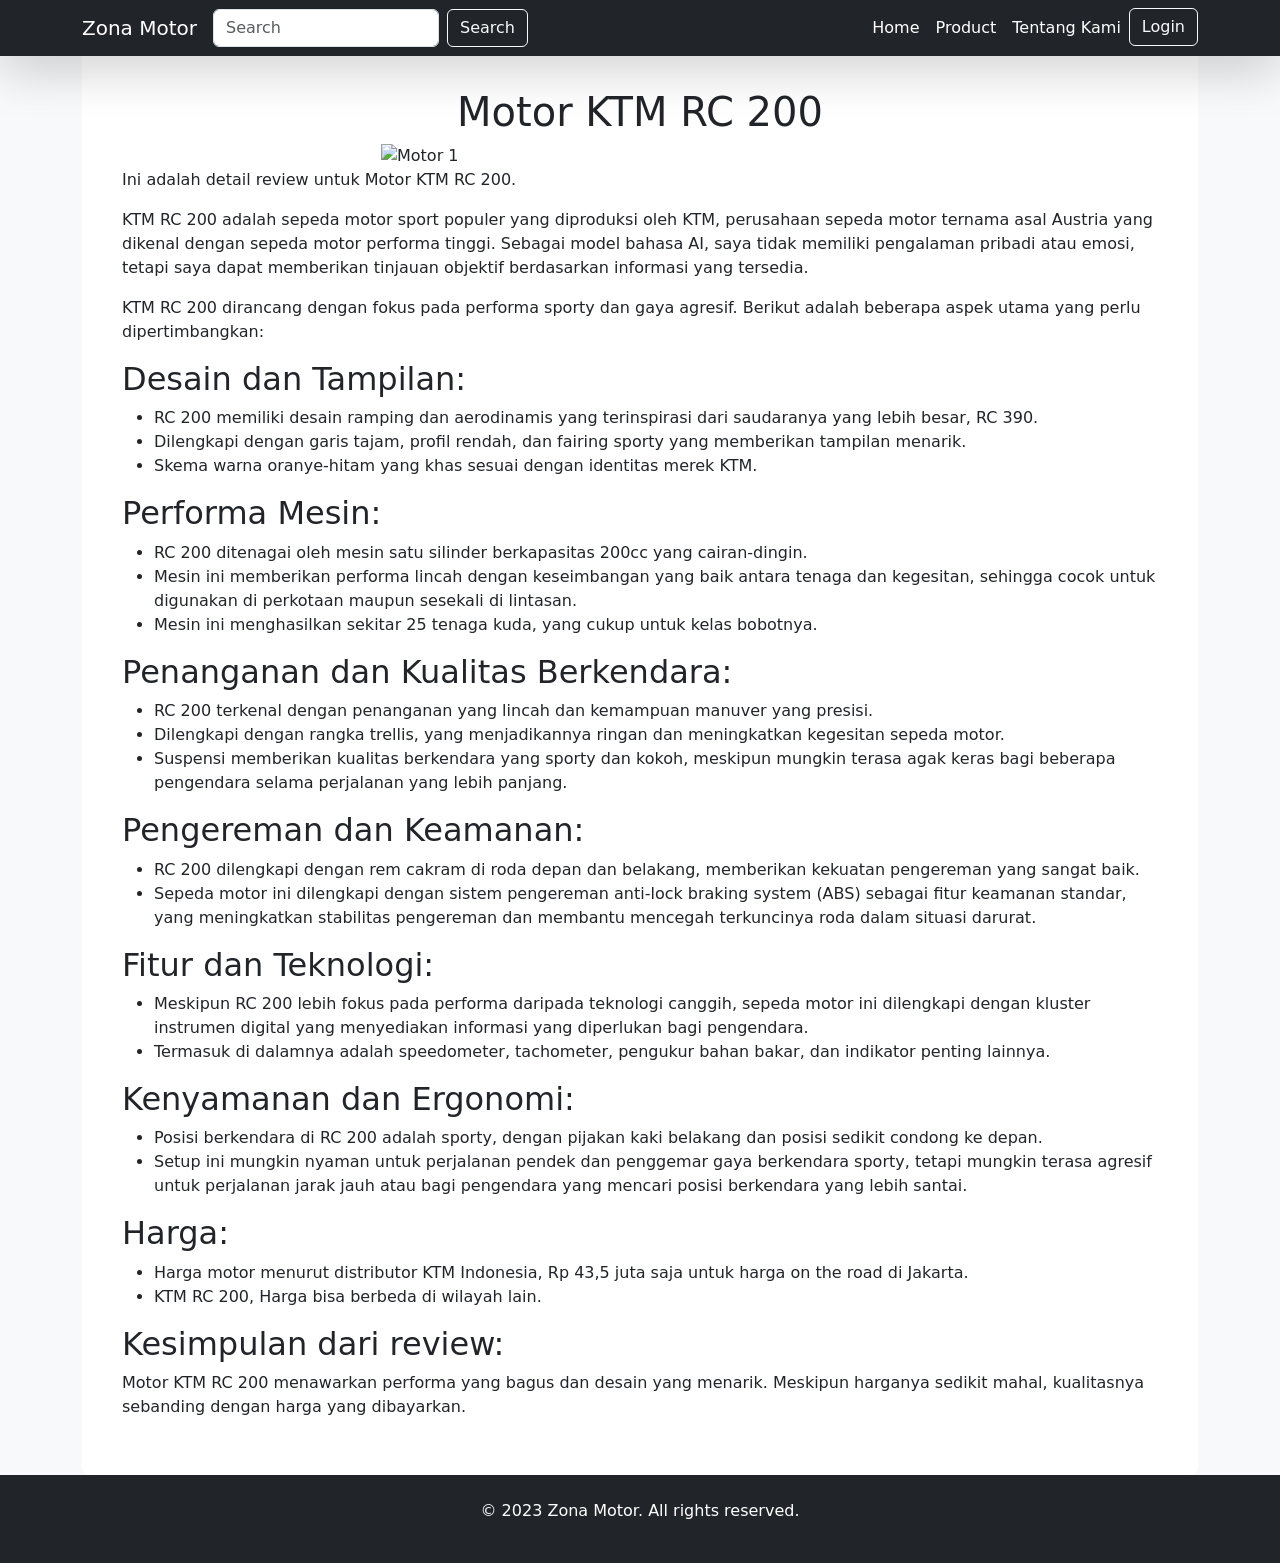
==== motor1.html @ a429eddb "Add files via upload" ====
<!DOCTYPE html>
<html lang="en">

<head>
  <meta charset="UTF-8">
  <meta name="viewport" content="width=device-width, initial-scale=1.0">
  <title>Zona Motor</title>
  <link rel="stylesheet" href="https://cdn.jsdelivr.net/npm/bootstrap@5.3.0/dist/css/bootstrap.min.css">
  <style>
    body {
      background-color: #f8f9fa;
    }

    .navbar {
      background-color: #343a40;
    }

    .navbar .nav-link {
      color: #fff;
    }

    section {
      background-color: #fff;
      padding: 30px;
      margin-bottom: 30px;
      border-radius: 8px;
      box-shadow: 0 2px 4px rgba(0, 0, 0, 0.1);
    }

    footer {
      background-color: #343a40;
      color: #fff;
      padding: 20px;
      text-align: center;
    }

    /* New box container style */
    .box-container {
      background-color: #fff;
      padding: 40px;
      border-radius: 8px;
      box-shadow: 0 0px 0px rgba(0, 0, 0, 0.1);
      margin-bottom: 0px;
    }

    .specification {
      font-weight: bold;
    }
  </style>
</head>

<body>
  <nav class="navbar navbar-expand-lg navbar-dark bg-dark shadow-lg fixed-top">
    <div class="container">
      <a class="navbar-brand" href="#">Zona Motor</a>
      <button class="navbar-toggler" type="button" data-bs-toggle="collapse" data-bs-target="#navbarNav"
        aria-controls="navbarNav" aria-expanded="false" aria-label="Toggle navigation">
        <span class="navbar-toggler-icon"></span>
      </button>
      <ul class="navbar-nav ms-auto">
        <li class="nav-item">
          <form id="searchForm" class="d-flex">
            <input class="form-control me-2" type="search" name="search" placeholder="Search" aria-label="Search">
            <button class="btn btn-outline-light" type="submit">Search</button>
          </form>
        </li>
      </ul>
      <div class="collapse navbar-collapse" id="navbarNav">
        <ul class="navbar-nav ms-auto">
          <li class="nav-item">
            <a class="nav-link" href="Home.html">Home</a>
          </li>
          <li class="nav-item">
            <a class="nav-link" href="Product.html">Product</a>
          </li>
          <li class="nav-item">
            <a class="nav-link" href="tentang kami.html">Tentang Kami</a>
          </li>
          <li class="nav-item">
            <form id="loginForm" class="d-flex" action="Login.html">
              <button class="btn btn-outline-light" type="submit">Login</button>
            </form>
          </li>
        </ul>
      </div>
    </div>
  </nav>

  <div class="container mt-5">
    <div class="box-container">
      <h1 class="text-center">Motor KTM RC 200</h1>
      <img src="asset/motor1.png" alt="Motor 1" style="max-width: 50%; display: block; margin: 0 auto;">

      <p>Ini adalah detail review untuk Motor KTM RC 200.</p>
      <p>KTM RC 200 adalah sepeda motor sport populer yang diproduksi oleh KTM, perusahaan sepeda motor ternama asal Austria yang dikenal dengan sepeda motor performa tinggi. Sebagai model bahasa AI, saya tidak memiliki pengalaman pribadi atau emosi, tetapi saya dapat memberikan tinjauan objektif berdasarkan informasi yang tersedia.</p>
      <p>KTM RC 200 dirancang dengan fokus pada performa sporty dan gaya agresif. Berikut adalah beberapa aspek utama yang perlu dipertimbangkan:</p>
      <h2>Desain dan Tampilan:</h2>
      <ul>
        <li>RC 200 memiliki desain ramping dan aerodinamis yang terinspirasi dari saudaranya yang lebih besar, RC 390.</li>
        <li>Dilengkapi dengan garis tajam, profil rendah, dan fairing sporty yang memberikan tampilan menarik.</li>
        <li>Skema warna oranye-hitam yang khas sesuai dengan identitas merek KTM.</li>
      </ul>
      <h2>Performa Mesin:</h2>
      <ul>
        <li>RC 200 ditenagai oleh mesin satu silinder berkapasitas 200cc yang cairan-dingin.</li>
        <li>Mesin ini memberikan performa lincah dengan keseimbangan yang baik antara tenaga dan kegesitan, sehingga cocok untuk digunakan di perkotaan maupun sesekali di lintasan.</li>
        <li>Mesin ini menghasilkan sekitar 25 tenaga kuda, yang cukup untuk kelas bobotnya.</li>
      </ul>
      <h2>Penanganan dan Kualitas Berkendara:</h2>
      <ul>
        <li>RC 200 terkenal dengan penanganan yang lincah dan kemampuan manuver yang presisi.</li>
        <li>Dilengkapi dengan rangka trellis, yang menjadikannya ringan dan meningkatkan kegesitan sepeda motor.</li>
        <li>Suspensi memberikan kualitas berkendara yang sporty dan kokoh, meskipun mungkin terasa agak keras bagi beberapa pengendara selama perjalanan yang lebih panjang.</li>
      </ul>
      <h2>Pengereman dan Keamanan:</h2>
      <ul>
        <li>RC 200 dilengkapi dengan rem cakram di roda depan dan belakang, memberikan kekuatan pengereman yang sangat baik.</li>
        <li>Sepeda motor ini dilengkapi dengan sistem pengereman anti-lock braking system (ABS) sebagai fitur keamanan standar, yang meningkatkan stabilitas pengereman dan membantu mencegah terkuncinya roda dalam situasi darurat.</li>
      </ul>
      <h2>Fitur dan Teknologi:</h2>
      <ul>
        <li>Meskipun RC 200 lebih fokus pada performa daripada teknologi canggih, sepeda motor ini dilengkapi dengan kluster instrumen digital yang menyediakan informasi yang diperlukan bagi pengendara.</li>
        <li>Termasuk di dalamnya adalah speedometer, tachometer, pengukur bahan bakar, dan indikator penting lainnya.</li>
      </ul>
      <h2>Kenyamanan dan Ergonomi:</h2>
      <ul>
        <li>Posisi berkendara di RC 200 adalah sporty, dengan pijakan kaki belakang dan posisi sedikit condong ke depan.</li>
        <li>Setup ini mungkin nyaman untuk perjalanan pendek dan penggemar gaya berkendara sporty, tetapi mungkin terasa agresif untuk perjalanan jarak jauh atau bagi pengendara yang mencari posisi berkendara yang lebih santai.</li>
      </ul>
      <h2>Harga:</h2>
      <ul>
        <li>Harga motor menurut distributor KTM Indonesia, Rp 43,5 juta saja untuk harga on the road di Jakarta.</li>
        <li>KTM RC 200, Harga bisa berbeda di wilayah lain.</li>
      </ul>
      <h2>Kesimpulan dari review:</h2>
      <p>Motor KTM RC 200 menawarkan performa yang bagus dan desain yang menarik. Meskipun harganya sedikit mahal, kualitasnya sebanding dengan harga yang dibayarkan.</p>
    </div>
  </div>

  <!-- Footer Section -->
  <footer class="bg-dark text-white py-4">
    <div class="container text-center">
      <p>&copy; 2023 Zona Motor. All rights reserved.</p>
    </div>
  </footer>

  <!-- Bootstrap JS -->
  <script src="https://cdn.jsdelivr.net/npm/bootstrap@5.3.0/dist/js/bootstrap.bundle.min.js"></script>
</body>

</html>
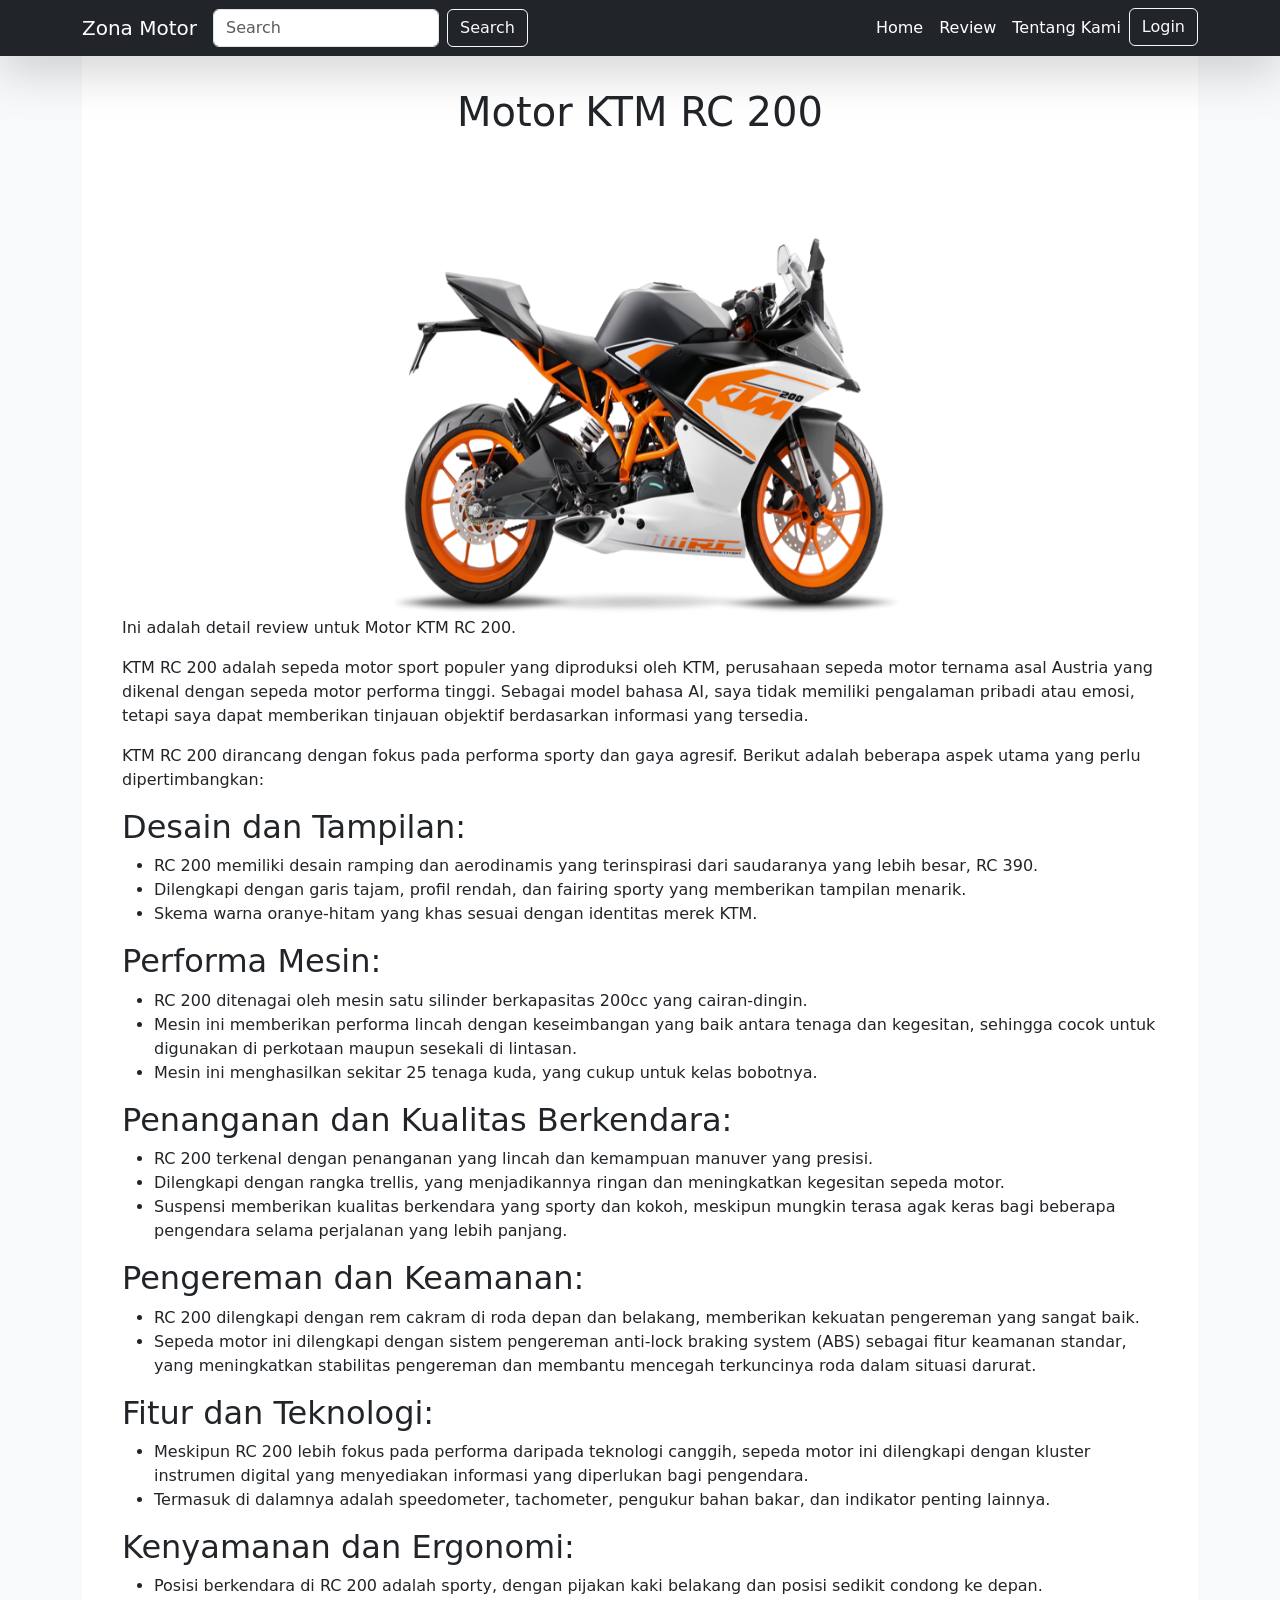
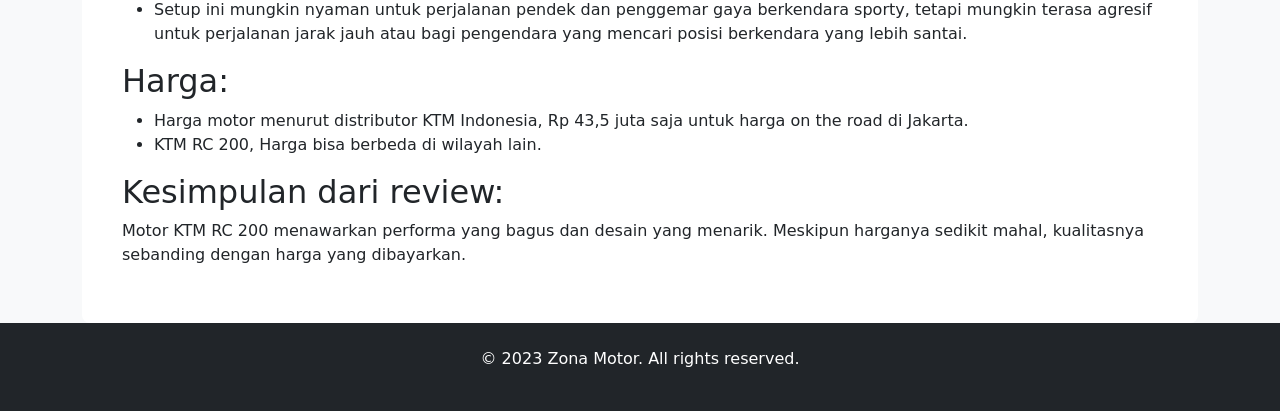
==== commit d24e8528: "Update motor1.html" ====
--- a/motor1.html
+++ b/motor1.html
@@ -71,7 +71,7 @@
             <a class="nav-link" href="Home.html">Home</a>
           </li>
           <li class="nav-item">
-            <a class="nav-link" href="Product.html">Product</a>
+            <a class="nav-link" href="Product.html">Review</a>
           </li>
           <li class="nav-item">
             <a class="nav-link" href="tentang kami.html">Tentang Kami</a>
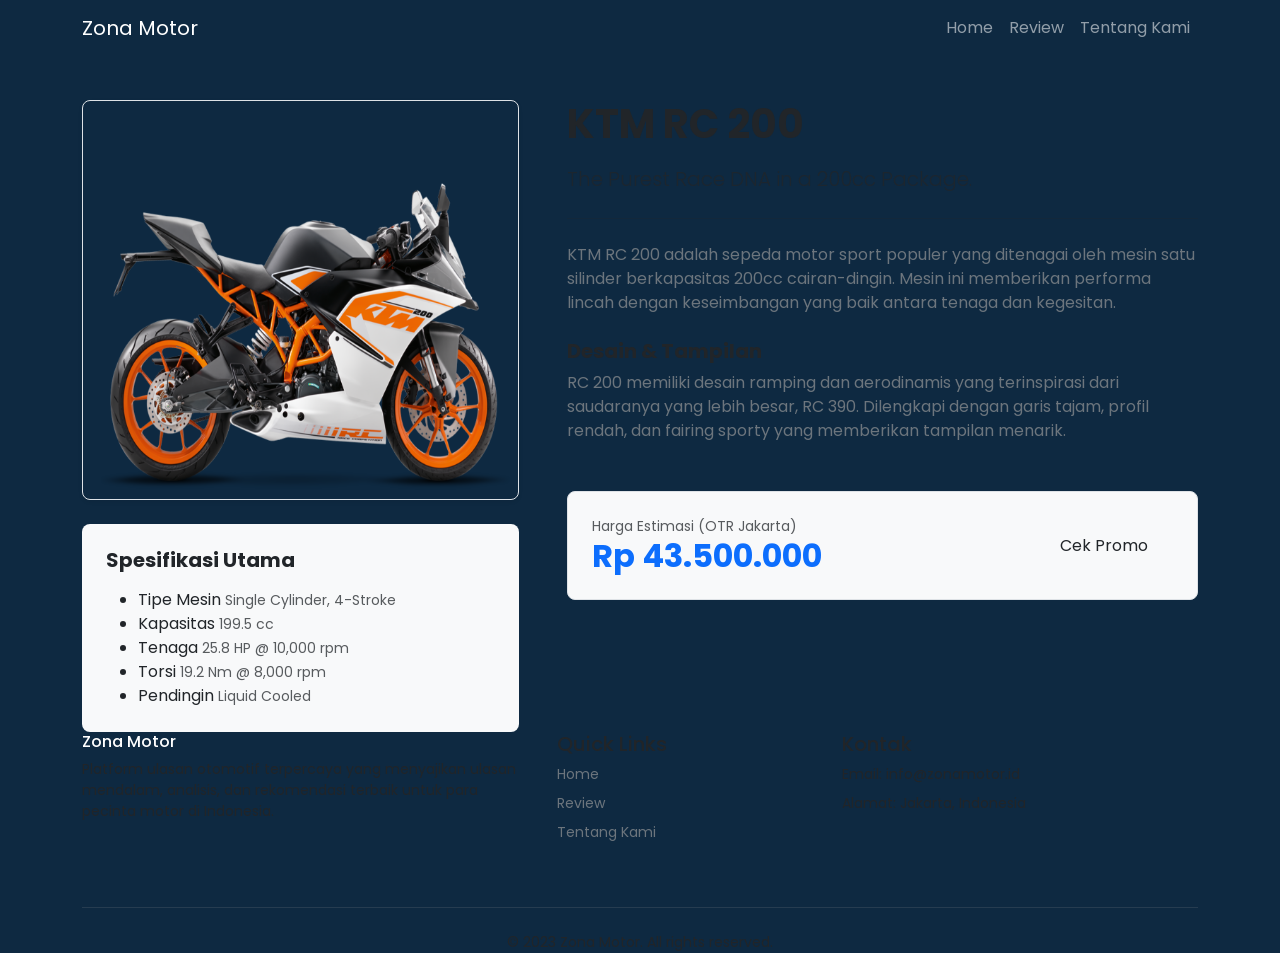
==== commit 9f47bba7: "Update motor1.html" ====
--- a/motor1.html
+++ b/motor1.html
@@ -4,149 +4,100 @@
 <head>
   <meta charset="UTF-8">
   <meta name="viewport" content="width=device-width, initial-scale=1.0">
-  <title>Zona Motor</title>
+  <title>Review KTM RC 200 | Zona Motor</title>
   <link rel="stylesheet" href="https://cdn.jsdelivr.net/npm/bootstrap@5.3.0/dist/css/bootstrap.min.css">
-  <style>
-    body {
-      background-color: #f8f9fa;
-    }
-
-    .navbar {
-      background-color: #343a40;
-    }
-
-    .navbar .nav-link {
-      color: #fff;
-    }
-
-    section {
-      background-color: #fff;
-      padding: 30px;
-      margin-bottom: 30px;
-      border-radius: 8px;
-      box-shadow: 0 2px 4px rgba(0, 0, 0, 0.1);
-    }
-
-    footer {
-      background-color: #343a40;
-      color: #fff;
-      padding: 20px;
-      text-align: center;
-    }
-
-    /* New box container style */
-    .box-container {
-      background-color: #fff;
-      padding: 40px;
-      border-radius: 8px;
-      box-shadow: 0 0px 0px rgba(0, 0, 0, 0.1);
-      margin-bottom: 0px;
-    }
-
-    .specification {
-      font-weight: bold;
-    }
-  </style>
+  <link rel="stylesheet" href="styles.css">
 </head>
 
 <body>
-  <nav class="navbar navbar-expand-lg navbar-dark bg-dark shadow-lg fixed-top">
+  <nav class="navbar navbar-expand-lg navbar-dark fixed-top">
     <div class="container">
-      <a class="navbar-brand" href="#">Zona Motor</a>
-      <button class="navbar-toggler" type="button" data-bs-toggle="collapse" data-bs-target="#navbarNav"
-        aria-controls="navbarNav" aria-expanded="false" aria-label="Toggle navigation">
+      <a class="navbar-brand" href="Home.html">Zona Motor</a>
+      <button class="navbar-toggler" type="button" data-bs-toggle="collapse" data-bs-target="#navbarNav">
         <span class="navbar-toggler-icon"></span>
       </button>
-      <ul class="navbar-nav ms-auto">
-        <li class="nav-item">
-          <form id="searchForm" class="d-flex">
-            <input class="form-control me-2" type="search" name="search" placeholder="Search" aria-label="Search">
-            <button class="btn btn-outline-light" type="submit">Search</button>
-          </form>
-        </li>
-      </ul>
       <div class="collapse navbar-collapse" id="navbarNav">
-        <ul class="navbar-nav ms-auto">
-          <li class="nav-item">
-            <a class="nav-link" href="Home.html">Home</a>
-          </li>
-          <li class="nav-item">
-            <a class="nav-link" href="Product.html">Review</a>
-          </li>
-          <li class="nav-item">
-            <a class="nav-link" href="tentang kami.html">Tentang Kami</a>
-          </li>
-          <li class="nav-item">
-            <form id="loginForm" class="d-flex" action="Login.html">
-              <button class="btn btn-outline-light" type="submit">Login</button>
-            </form>
-          </li>
+        <ul class="navbar-nav ms-auto align-items-center">
+          <li class="nav-item"><a class="nav-link" href="Home.html">Home</a></li>
+          <li class="nav-item"><a class="nav-link" href="Product.html">Review</a></li>
+          <li class="nav-item"><a class="nav-link" href="tentang kami.html">Tentang Kami</a></li>
         </ul>
       </div>
     </div>
   </nav>
 
-  <div class="container mt-5">
+  <div class="container" style="margin-top: 100px;">
     <div class="box-container">
-      <h1 class="text-center">Motor KTM RC 200</h1>
-      <img src="asset/motor1.png" alt="Motor 1" style="max-width: 50%; display: block; margin: 0 auto;">
+      <div class="row g-5">
+        <div class="col-lg-5">
+            <div class="p-2 border rounded-3 shadow-sm mb-4">
+                <img src="asset/motor1.png" alt="Motor 1" class="img-fluid rounded">
+            </div>
+            
+            <div class="bg-light p-4 rounded-3">
+                <h5 class="fw-bold mb-3">Spesifikasi Utama</h5>
+                <ul class="spec-list mb-0">
+                    <li><span class="spec-label">Tipe Mesin</span> <span class="small text-muted">Single Cylinder, 4-Stroke</span></li>
+                    <li><span class="spec-label">Kapasitas</span> <span class="small text-muted">199.5 cc</span></li>
+                    <li><span class="spec-label">Tenaga</span> <span class="small text-muted">25.8 HP @ 10,000 rpm</span></li>
+                    <li><span class="spec-label">Torsi</span> <span class="small text-muted">19.2 Nm @ 8,000 rpm</span></li>
+                    <li><span class="spec-label">Pendingin</span> <span class="small text-muted">Liquid Cooled</span></li>
+                </ul>
+            </div>
+        </div>
 
-      <p>Ini adalah detail review untuk Motor KTM RC 200.</p>
-      <p>KTM RC 200 adalah sepeda motor sport populer yang diproduksi oleh KTM, perusahaan sepeda motor ternama asal Austria yang dikenal dengan sepeda motor performa tinggi. Sebagai model bahasa AI, saya tidak memiliki pengalaman pribadi atau emosi, tetapi saya dapat memberikan tinjauan objektif berdasarkan informasi yang tersedia.</p>
-      <p>KTM RC 200 dirancang dengan fokus pada performa sporty dan gaya agresif. Berikut adalah beberapa aspek utama yang perlu dipertimbangkan:</p>
-      <h2>Desain dan Tampilan:</h2>
-      <ul>
-        <li>RC 200 memiliki desain ramping dan aerodinamis yang terinspirasi dari saudaranya yang lebih besar, RC 390.</li>
-        <li>Dilengkapi dengan garis tajam, profil rendah, dan fairing sporty yang memberikan tampilan menarik.</li>
-        <li>Skema warna oranye-hitam yang khas sesuai dengan identitas merek KTM.</li>
-      </ul>
-      <h2>Performa Mesin:</h2>
-      <ul>
-        <li>RC 200 ditenagai oleh mesin satu silinder berkapasitas 200cc yang cairan-dingin.</li>
-        <li>Mesin ini memberikan performa lincah dengan keseimbangan yang baik antara tenaga dan kegesitan, sehingga cocok untuk digunakan di perkotaan maupun sesekali di lintasan.</li>
-        <li>Mesin ini menghasilkan sekitar 25 tenaga kuda, yang cukup untuk kelas bobotnya.</li>
-      </ul>
-      <h2>Penanganan dan Kualitas Berkendara:</h2>
-      <ul>
-        <li>RC 200 terkenal dengan penanganan yang lincah dan kemampuan manuver yang presisi.</li>
-        <li>Dilengkapi dengan rangka trellis, yang menjadikannya ringan dan meningkatkan kegesitan sepeda motor.</li>
-        <li>Suspensi memberikan kualitas berkendara yang sporty dan kokoh, meskipun mungkin terasa agak keras bagi beberapa pengendara selama perjalanan yang lebih panjang.</li>
-      </ul>
-      <h2>Pengereman dan Keamanan:</h2>
-      <ul>
-        <li>RC 200 dilengkapi dengan rem cakram di roda depan dan belakang, memberikan kekuatan pengereman yang sangat baik.</li>
-        <li>Sepeda motor ini dilengkapi dengan sistem pengereman anti-lock braking system (ABS) sebagai fitur keamanan standar, yang meningkatkan stabilitas pengereman dan membantu mencegah terkuncinya roda dalam situasi darurat.</li>
-      </ul>
-      <h2>Fitur dan Teknologi:</h2>
-      <ul>
-        <li>Meskipun RC 200 lebih fokus pada performa daripada teknologi canggih, sepeda motor ini dilengkapi dengan kluster instrumen digital yang menyediakan informasi yang diperlukan bagi pengendara.</li>
-        <li>Termasuk di dalamnya adalah speedometer, tachometer, pengukur bahan bakar, dan indikator penting lainnya.</li>
-      </ul>
-      <h2>Kenyamanan dan Ergonomi:</h2>
-      <ul>
-        <li>Posisi berkendara di RC 200 adalah sporty, dengan pijakan kaki belakang dan posisi sedikit condong ke depan.</li>
-        <li>Setup ini mungkin nyaman untuk perjalanan pendek dan penggemar gaya berkendara sporty, tetapi mungkin terasa agresif untuk perjalanan jarak jauh atau bagi pengendara yang mencari posisi berkendara yang lebih santai.</li>
-      </ul>
-      <h2>Harga:</h2>
-      <ul>
-        <li>Harga motor menurut distributor KTM Indonesia, Rp 43,5 juta saja untuk harga on the road di Jakarta.</li>
-        <li>KTM RC 200, Harga bisa berbeda di wilayah lain.</li>
-      </ul>
-      <h2>Kesimpulan dari review:</h2>
-      <p>Motor KTM RC 200 menawarkan performa yang bagus dan desain yang menarik. Meskipun harganya sedikit mahal, kualitasnya sebanding dengan harga yang dibayarkan.</p>
+        <div class="col-lg-7">
+            <h1 class="fw-bold mb-3">KTM RC 200</h1>
+            <p class="text-muted lead">The Purest Race DNA in a 200cc Package.</p>
+            <hr class="my-4">
+            
+            <div class="review-content text-secondary">
+                <p>KTM RC 200 adalah sepeda motor sport populer yang ditenagai oleh mesin satu silinder berkapasitas 200cc cairan-dingin. Mesin ini memberikan performa lincah dengan keseimbangan yang baik antara tenaga dan kegesitan.</p>
+                
+                <h5 class="text-dark fw-bold mt-4">Desain & Tampilan</h5>
+                <p>RC 200 memiliki desain ramping dan aerodinamis yang terinspirasi dari saudaranya yang lebih besar, RC 390. Dilengkapi dengan garis tajam, profil rendah, dan fairing sporty yang memberikan tampilan menarik.</p>
+                
+                <div class="mt-5 p-4 border rounded-3 bg-light d-flex justify-content-between align-items-center">
+                    <div>
+                        <p class="small text-muted mb-0">Harga Estimasi (OTR Jakarta)</p>
+                        <h2 class="fw-bold text-primary mb-0">Rp 43.500.000</h2>
+                    </div>
+                    <a href="#" class="btn btn-custom px-4">Cek Promo</a>
+                </div>
+            </div>
+        </div>
+      </div>
     </div>
   </div>
 
-  <!-- Footer Section -->
-  <footer class="bg-dark text-white py-4">
-    <div class="container text-center">
-      <p>&copy; 2023 Zona Motor. All rights reserved.</p>
+  <!-- Footer -->
+  <footer>
+    <div class="container">
+      <div class="row">
+        <div class="col-md-5 mb-4">
+          <h5 class="navbar-brand text-white">Zona Motor</h5>
+          <p class="small">Platform ulasan otomotif terpercaya yang menyajikan ulasan mendalam, analisis, dan rekomendasi terbaik untuk para pecinta motor di Indonesia.</p>
+        </div>
+        <div class="col-md-3 mb-4">
+          <h5>Quick Links</h5>
+          <ul class="list-unstyled small">
+            <li class="mb-2"><a href="Home.html" class="text-secondary text-decoration-none">Home</a></li>
+            <li class="mb-2"><a href="Product.html" class="text-secondary text-decoration-none">Review</a></li>
+            <li class="mb-2"><a href="tentang kami.html" class="text-secondary text-decoration-none">Tentang Kami</a></li>
+          </ul>
+        </div>
+        <div class="col-md-4 mb-4">
+          <h5>Kontak</h5>
+          <p class="small mb-2">Email: info@zonamotor.id</p>
+          <p class="small mb-2">Alamat: Jakarta, Indonesia</p>
+        </div>
+      </div>
+      <hr class="border-secondary mt-4 mb-4">
+      <p class="text-center small mb-0">&copy; 2023 Zona Motor. All rights reserved.</p>
     </div>
   </footer>
 
-  <!-- Bootstrap JS -->
   <script src="https://cdn.jsdelivr.net/npm/bootstrap@5.3.0/dist/js/bootstrap.bundle.min.js"></script>
 </body>
 
 </html>
-
--- a/styles.css
+++ b/styles.css
@@ -0,0 +1,67 @@
+@import url(https://fonts.googleapis.com/css?family=Poppins:300);
+
+  body{
+      height: 100vh;
+      overflow: hidden;
+      font-family: "Poppins";
+    background: #0e2941;
+  }
+  .login-page {
+    width: 400px;
+    padding: 8% 0 0;
+    margin: auto;
+  }
+  .form {
+    position: relative;
+    z-index: 1;
+    background: #FFFFFF;
+    max-width: 400px;
+    margin: 0 auto 100px;
+    padding: 45px;
+    text-align: center;
+    border-radius: 15px;
+    box-shadow: 0 0 20px 0 rgba(0, 0, 0, 0.2), 0 5px 5px 0 rgba(0, 0, 0, 0.24);
+  }
+  .form input {
+    font-family: "Poppins", sans-serif;
+    outline: 0;
+    background: #f2f2f2;
+    width: 100%;
+    border: 0;
+    border-radius: 7px;
+    margin: 0 0 15px;
+    padding: 15px;
+    box-sizing: border-box;
+    font-size: 14px;
+    
+  }
+  .form button {
+    font-family: "Poppins", sans-serif;
+    text-transform: uppercase;
+    outline: 0;
+    background: #234666;
+    width: 100%;
+    border: 0;
+    padding: 15px;
+    color: #FFFFFF;
+    border-radius: 7px;
+    font-size: 14px;
+    -webkit-transition: all 0.3 ease;
+    transition: all 0.3 ease;
+    cursor: pointer;
+  }
+  .form button:hover,.form button:active,.form button:focus {
+    background: #0e2941;
+  }
+  .form .message {
+    margin: 15px 0 0;
+    color: #b3b3b3;
+    font-size: 12px;
+  }
+  .form .message a {
+    color: #234666;
+    text-decoration: none;
+  }
+  .form .register-form {
+    display: none;
+  }
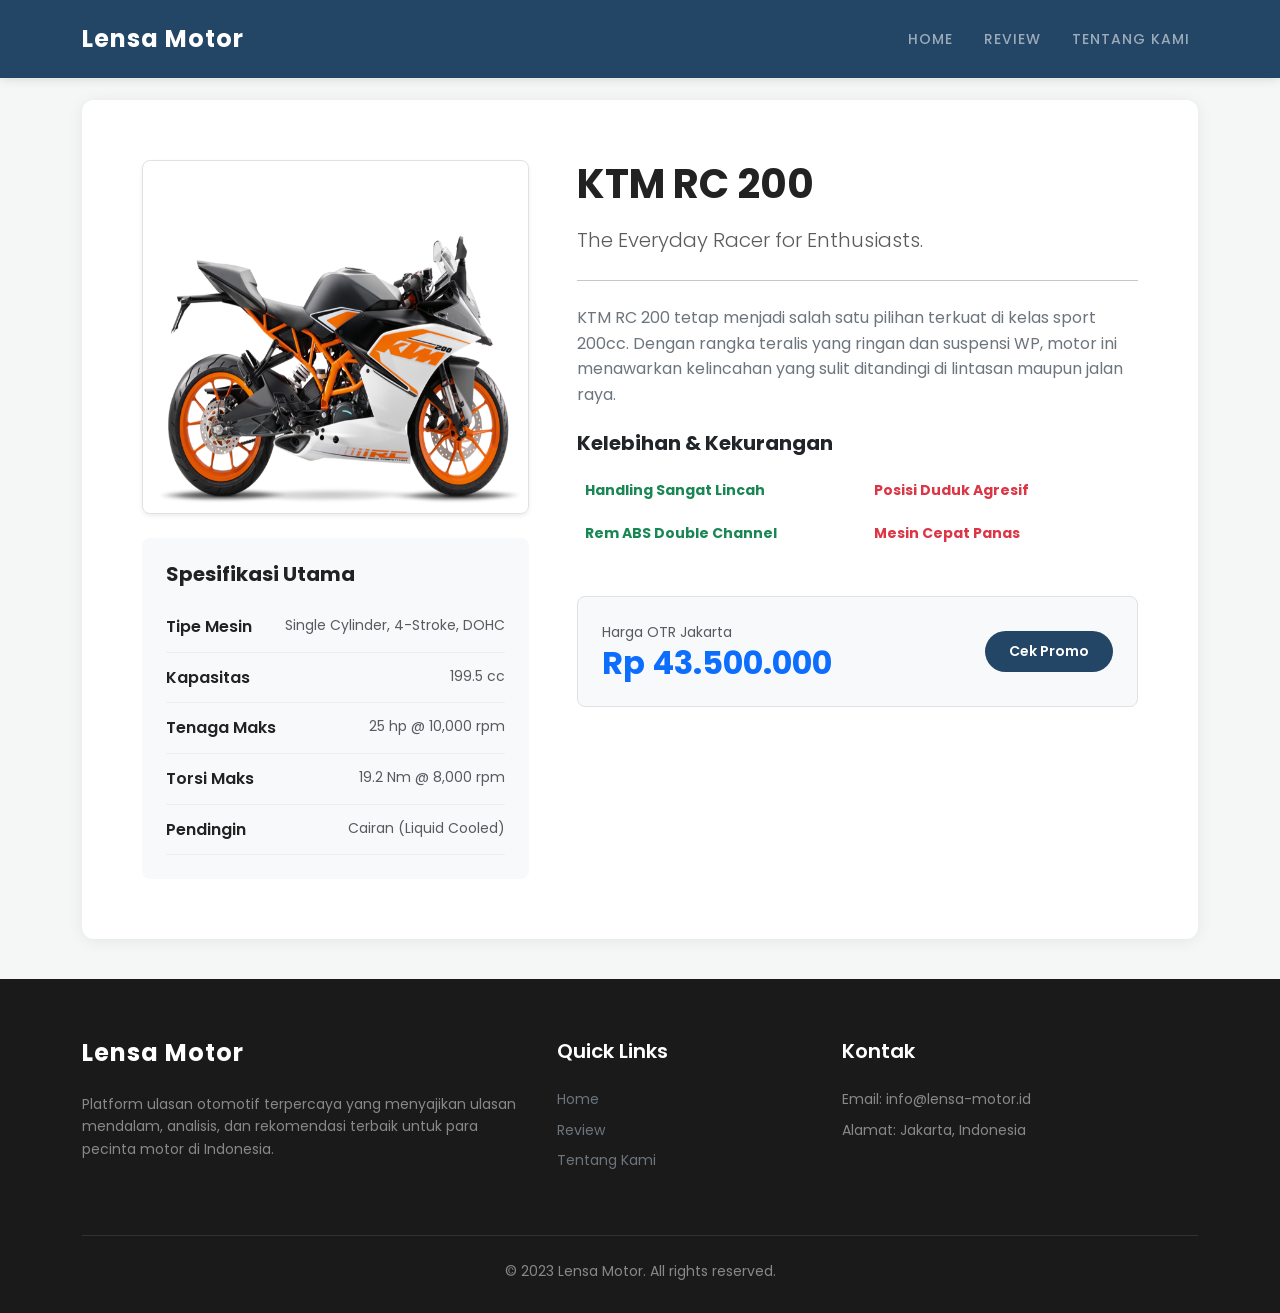
==== commit 9bc4c01a: "Update motor1.html" ====
--- a/motor1.html
+++ b/motor1.html
@@ -1,21 +1,17 @@
 <!DOCTYPE html>
 <html lang="en">
-
 <head>
   <meta charset="UTF-8">
   <meta name="viewport" content="width=device-width, initial-scale=1.0">
-  <title>Review KTM RC 200 | Zona Motor</title>
+  <title>Review KTM RC 200 | Lensa Motor</title>
   <link rel="stylesheet" href="https://cdn.jsdelivr.net/npm/bootstrap@5.3.0/dist/css/bootstrap.min.css">
   <link rel="stylesheet" href="styles.css">
 </head>
-
 <body>
   <nav class="navbar navbar-expand-lg navbar-dark fixed-top">
     <div class="container">
-      <a class="navbar-brand" href="Home.html">Zona Motor</a>
-      <button class="navbar-toggler" type="button" data-bs-toggle="collapse" data-bs-target="#navbarNav">
-        <span class="navbar-toggler-icon"></span>
-      </button>
+      <a class="navbar-brand" href="Home.html">Lensa Motor</a>
+      <button class="navbar-toggler" type="button" data-bs-toggle="collapse" data-bs-target="#navbarNav"><span class="navbar-toggler-icon"></span></button>
       <div class="collapse navbar-collapse" id="navbarNav">
         <ul class="navbar-nav ms-auto align-items-center">
           <li class="nav-item"><a class="nav-link" href="Home.html">Home</a></li>
@@ -31,37 +27,34 @@
       <div class="row g-5">
         <div class="col-lg-5">
             <div class="p-2 border rounded-3 shadow-sm mb-4">
-                <img src="asset/motor1.png" alt="Motor 1" class="img-fluid rounded">
+                <img src="asset/motor1.png" alt="KTM RC 200" class="img-fluid rounded">
             </div>
-            
             <div class="bg-light p-4 rounded-3">
                 <h5 class="fw-bold mb-3">Spesifikasi Utama</h5>
                 <ul class="spec-list mb-0">
-                    <li><span class="spec-label">Tipe Mesin</span> <span class="small text-muted">Single Cylinder, 4-Stroke</span></li>
+                    <li><span class="spec-label">Tipe Mesin</span> <span class="small text-muted">Single Cylinder, 4-Stroke, DOHC</span></li>
                     <li><span class="spec-label">Kapasitas</span> <span class="small text-muted">199.5 cc</span></li>
-                    <li><span class="spec-label">Tenaga</span> <span class="small text-muted">25.8 HP @ 10,000 rpm</span></li>
-                    <li><span class="spec-label">Torsi</span> <span class="small text-muted">19.2 Nm @ 8,000 rpm</span></li>
-                    <li><span class="spec-label">Pendingin</span> <span class="small text-muted">Liquid Cooled</span></li>
+                    <li><span class="spec-label">Tenaga Maks</span> <span class="small text-muted">25 hp @ 10,000 rpm</span></li>
+                    <li><span class="spec-label">Torsi Maks</span> <span class="small text-muted">19.2 Nm @ 8,000 rpm</span></li>
+                    <li><span class="spec-label">Pendingin</span> <span class="small text-muted">Cairan (Liquid Cooled)</span></li>
                 </ul>
             </div>
         </div>
-
         <div class="col-lg-7">
             <h1 class="fw-bold mb-3">KTM RC 200</h1>
-            <p class="text-muted lead">The Purest Race DNA in a 200cc Package.</p>
+            <p class="text-muted lead">The Everyday Racer for Enthusiasts.</p>
             <hr class="my-4">
-            
             <div class="review-content text-secondary">
-                <p>KTM RC 200 adalah sepeda motor sport populer yang ditenagai oleh mesin satu silinder berkapasitas 200cc cairan-dingin. Mesin ini memberikan performa lincah dengan keseimbangan yang baik antara tenaga dan kegesitan.</p>
-                
-                <h5 class="text-dark fw-bold mt-4">Desain & Tampilan</h5>
-                <p>RC 200 memiliki desain ramping dan aerodinamis yang terinspirasi dari saudaranya yang lebih besar, RC 390. Dilengkapi dengan garis tajam, profil rendah, dan fairing sporty yang memberikan tampilan menarik.</p>
-                
+                <p>KTM RC 200 tetap menjadi salah satu pilihan terkuat di kelas sport 200cc. Dengan rangka teralis yang ringan dan suspensi WP, motor ini menawarkan kelincahan yang sulit ditandingi di lintasan maupun jalan raya.</p>
+                <h5 class="text-dark fw-bold mt-4">Kelebihan & Kekurangan</h5>
+                <div class="row g-3 mt-2">
+                    <div class="col-6"><p class="small text-success fw-bold mb-1"><i class="fas fa-check me-2"></i>Handling Sangat Lincah</p></div>
+                    <div class="col-6"><p class="small text-danger fw-bold mb-1"><i class="fas fa-times me-2"></i>Posisi Duduk Agresif</p></div>
+                    <div class="col-6"><p class="small text-success fw-bold mb-1"><i class="fas fa-check me-2"></i>Rem ABS Double Channel</p></div>
+                    <div class="col-6"><p class="small text-danger fw-bold mb-1"><i class="fas fa-times me-2"></i>Mesin Cepat Panas</p></div>
+                </div>
                 <div class="mt-5 p-4 border rounded-3 bg-light d-flex justify-content-between align-items-center">
-                    <div>
-                        <p class="small text-muted mb-0">Harga Estimasi (OTR Jakarta)</p>
-                        <h2 class="fw-bold text-primary mb-0">Rp 43.500.000</h2>
-                    </div>
+                    <div><p class="small text-muted mb-0">Harga OTR Jakarta</p><h2 class="fw-bold text-primary mb-0">Rp 43.500.000</h2></div>
                     <a href="#" class="btn btn-custom px-4">Cek Promo</a>
                 </div>
             </div>
@@ -70,12 +63,11 @@
     </div>
   </div>
 
-  <!-- Footer -->
   <footer>
     <div class="container">
       <div class="row">
         <div class="col-md-5 mb-4">
-          <h5 class="navbar-brand text-white">Zona Motor</h5>
+          <h5 class="navbar-brand text-white">Lensa Motor</h5>
           <p class="small">Platform ulasan otomotif terpercaya yang menyajikan ulasan mendalam, analisis, dan rekomendasi terbaik untuk para pecinta motor di Indonesia.</p>
         </div>
         <div class="col-md-3 mb-4">
@@ -88,16 +80,14 @@
         </div>
         <div class="col-md-4 mb-4">
           <h5>Kontak</h5>
-          <p class="small mb-2">Email: info@zonamotor.id</p>
+          <p class="small mb-2">Email: info@lensa-motor.id</p>
           <p class="small mb-2">Alamat: Jakarta, Indonesia</p>
         </div>
       </div>
       <hr class="border-secondary mt-4 mb-4">
-      <p class="text-center small mb-0">&copy; 2023 Zona Motor. All rights reserved.</p>
+      <p class="text-center small mb-0">&copy; 2023 Lensa Motor. All rights reserved.</p>
     </div>
   </footer>
-
   <script src="https://cdn.jsdelivr.net/npm/bootstrap@5.3.0/dist/js/bootstrap.bundle.min.js"></script>
 </body>
-
 </html>
--- a/styles.css
+++ b/styles.css
@@ -1,67 +1,198 @@
-@import url(https://fonts.googleapis.com/css?family=Poppins:300);
+@import url('https://fonts.googleapis.com/css2?family=Poppins:wght@300;400;500;600;700;800&display=swap');
 
-  body{
-      height: 100vh;
-      overflow: hidden;
-      font-family: "Poppins";
-    background: #0e2941;
-  }
-  .login-page {
-    width: 400px;
-    padding: 8% 0 0;
-    margin: auto;
-  }
-  .form {
+:root {
+    --primary-color: #234666; 
+    --accent-color: #0d6efd;
+    --bg-light: #f4f7f6;
+    --white: #ffffff;
+    --text-dark: #222222;
+    --text-muted: #767676;
+    --shadow: 0 2px 16px rgba(0, 0, 0, .07);
+    --shadow-hover: 0 8px 30px rgba(0, 0, 0, .13);
+    --transition: all 0.3s ease;
+}
+
+body {
+    font-family: 'Poppins', sans-serif;
+    background-color: var(--bg-light);
+    color: var(--text-dark);
+    margin: 0;
+    padding: 0;
+    line-height: 1.6;
+}
+
+/* Navbar Style */
+.navbar {
+    background-color: var(--primary-color) !important;
+    padding: 15px 0;
+    box-shadow: 0 2px 10px rgba(0,0,0,0.1);
+}
+
+.navbar-brand {
+    font-weight: 700;
+    letter-spacing: 1px;
+    font-size: 24px;
+}
+
+.nav-link {
+    font-size: 14px;
+    font-weight: 500;
+    text-transform: uppercase;
+    letter-spacing: 1px;
+    margin-left: 15px;
+}
+
+/* Hero Section - Fixed Height */
+.hero-section {
+    height: 650px; 
+    background: linear-gradient(rgba(0,0,0,0.5), rgba(0,0,0,0.5)), url('asset/cover.png') no-repeat;
+    background-size: cover;
+    background-position: center center;
+    display: flex;
+    align-items: center;
+    color: var(--white);
+    text-align: center;
+}
+
+.hero-content h1 {
+    font-size: 56px;
+    font-weight: 800;
+    margin-bottom: 25px;
+    text-shadow: 0 4px 10px rgba(0,0,0,0.3);
+}
+
+/* The Core "Box Container" Layout */
+.box-container {
+    background-color: var(--white);
+    padding: 60px;
+    border-radius: 12px;
+    box-shadow: var(--shadow);
+    margin-top: 40px; /* Changed from -50px to 40px */
+    margin-bottom: 40px;
     position: relative;
-    z-index: 1;
-    background: #FFFFFF;
-    max-width: 400px;
-    margin: 0 auto 100px;
-    padding: 45px;
-    text-align: center;
-    border-radius: 15px;
-    box-shadow: 0 0 20px 0 rgba(0, 0, 0, 0.2), 0 5px 5px 0 rgba(0, 0, 0, 0.24);
-  }
-  .form input {
-    font-family: "Poppins", sans-serif;
-    outline: 0;
-    background: #f2f2f2;
+    z-index: 10;
+}
+
+/* Product Card - Fixed Cropping */
+.motor-card {
+    border: none;
+    border-radius: 12px;
+    overflow: hidden;
+    box-shadow: var(--shadow);
+    transition: var(--transition);
+    background: var(--white);
+    height: 100%;
+    margin-bottom: 30px;
+}
+
+.motor-card:hover {
+    box-shadow: var(--shadow-hover);
+    transform: translateY(-8px);
+}
+
+.img-wrap {
+    height: 250px; 
+    overflow: hidden;
+    background: #f6f6f6;
+    display: flex;
+    align-items: center;
+    justify-content: center;
+}
+
+.img-wrap img {
     width: 100%;
-    border: 0;
-    border-radius: 7px;
-    margin: 0 0 15px;
-    padding: 15px;
-    box-sizing: border-box;
+    height: 100%;
+    object-fit: cover;
+    transition: transform .5s ease;
+}
+
+.motor-card:hover .img-wrap img {
+    transform: scale(1.06);
+}
+
+.card-content {
+    padding: 20px;
+}
+
+.motor-name {
+    font-size: 16px;
+    font-weight: 600;
+    margin-bottom: 10px;
+}
+
+.motor-name a {
+    color: var(--text-dark);
+    text-decoration: none;
+}
+
+.motor-name a:hover {
+    color: var(--accent-color);
+}
+
+.motor-desc {
+    font-size: 13px;
+    color: var(--text-muted);
+    margin-bottom: 20px;
+}
+
+/* Buttons */
+.btn-custom {
+    background-color: var(--primary-color);
+    color: var(--white);
+    border-radius: 30px;
+    padding: 10px 25px;
     font-size: 14px;
-    
-  }
-  .form button {
-    font-family: "Poppins", sans-serif;
-    text-transform: uppercase;
-    outline: 0;
-    background: #234666;
-    width: 100%;
-    border: 0;
-    padding: 15px;
-    color: #FFFFFF;
-    border-radius: 7px;
-    font-size: 14px;
-    -webkit-transition: all 0.3 ease;
-    transition: all 0.3 ease;
-    cursor: pointer;
-  }
-  .form button:hover,.form button:active,.form button:focus {
-    background: #0e2941;
-  }
-  .form .message {
-    margin: 15px 0 0;
-    color: #b3b3b3;
-    font-size: 12px;
-  }
-  .form .message a {
-    color: #234666;
+    font-weight: 600;
+    transition: var(--transition);
+    border: none;
     text-decoration: none;
-  }
-  .form .register-form {
-    display: none;
-  }+    display: inline-block;
+}
+
+.btn-custom:hover {
+    background-color: var(--accent-color);
+    color: var(--white);
+    transform: scale(1.05);
+}
+
+.spec-list {
+    list-style: none;
+    padding: 0;
+}
+
+.spec-list li {
+    padding: 12px 0;
+    border-bottom: 1px solid #eee;
+    display: flex;
+    justify-content: space-between;
+}
+
+.spec-label {
+    font-weight: 600;
+    color: var(--text-dark);
+}
+
+footer {
+    background-color: #1a1a1a;
+    color: #888;
+    padding: 60px 0 30px;
+}
+
+footer h5 {
+    color: var(--white);
+    font-weight: 600;
+    margin-bottom: 25px;
+}
+
+@media (max-width: 768px) {
+    .box-container {
+        padding: 30px;
+        margin-top: 0;
+    }
+    .hero-section {
+        height: 500px;
+    }
+    .hero-content h1 {
+        font-size: 32px;
+    }
+}
